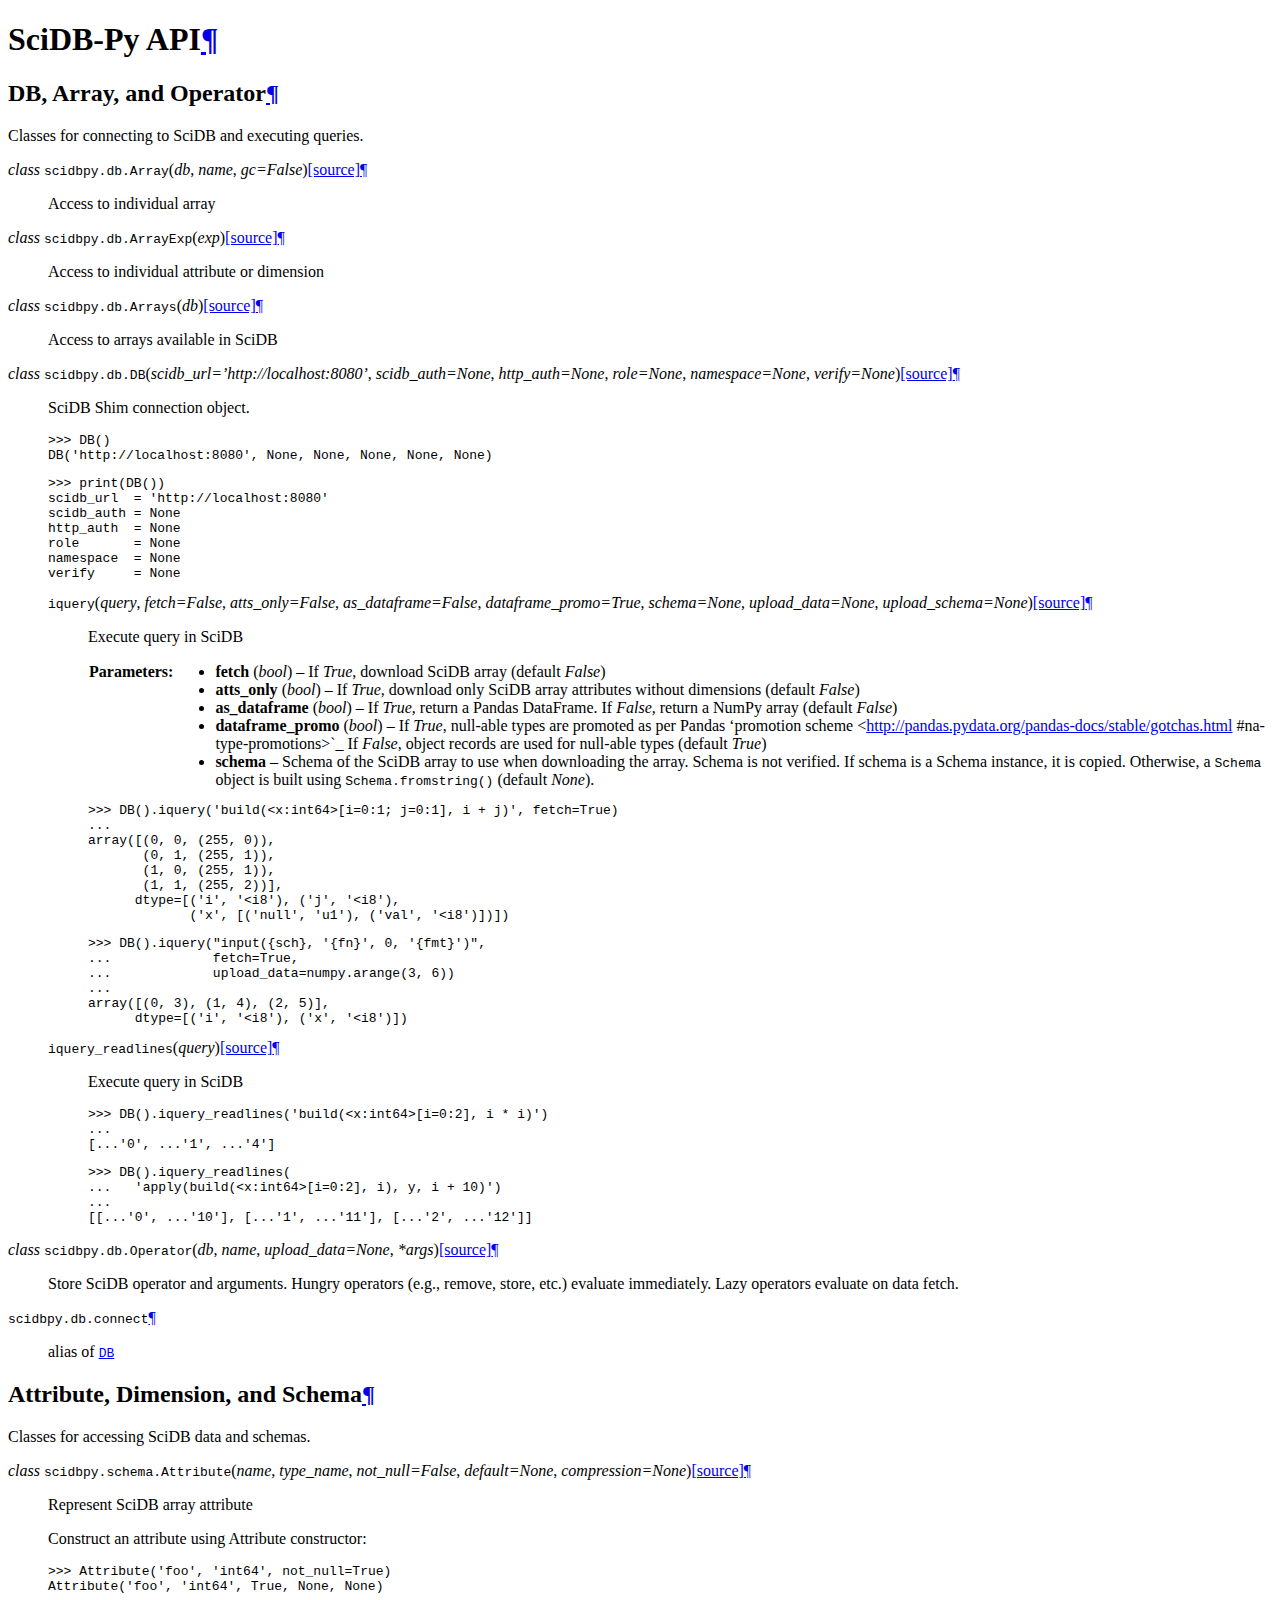
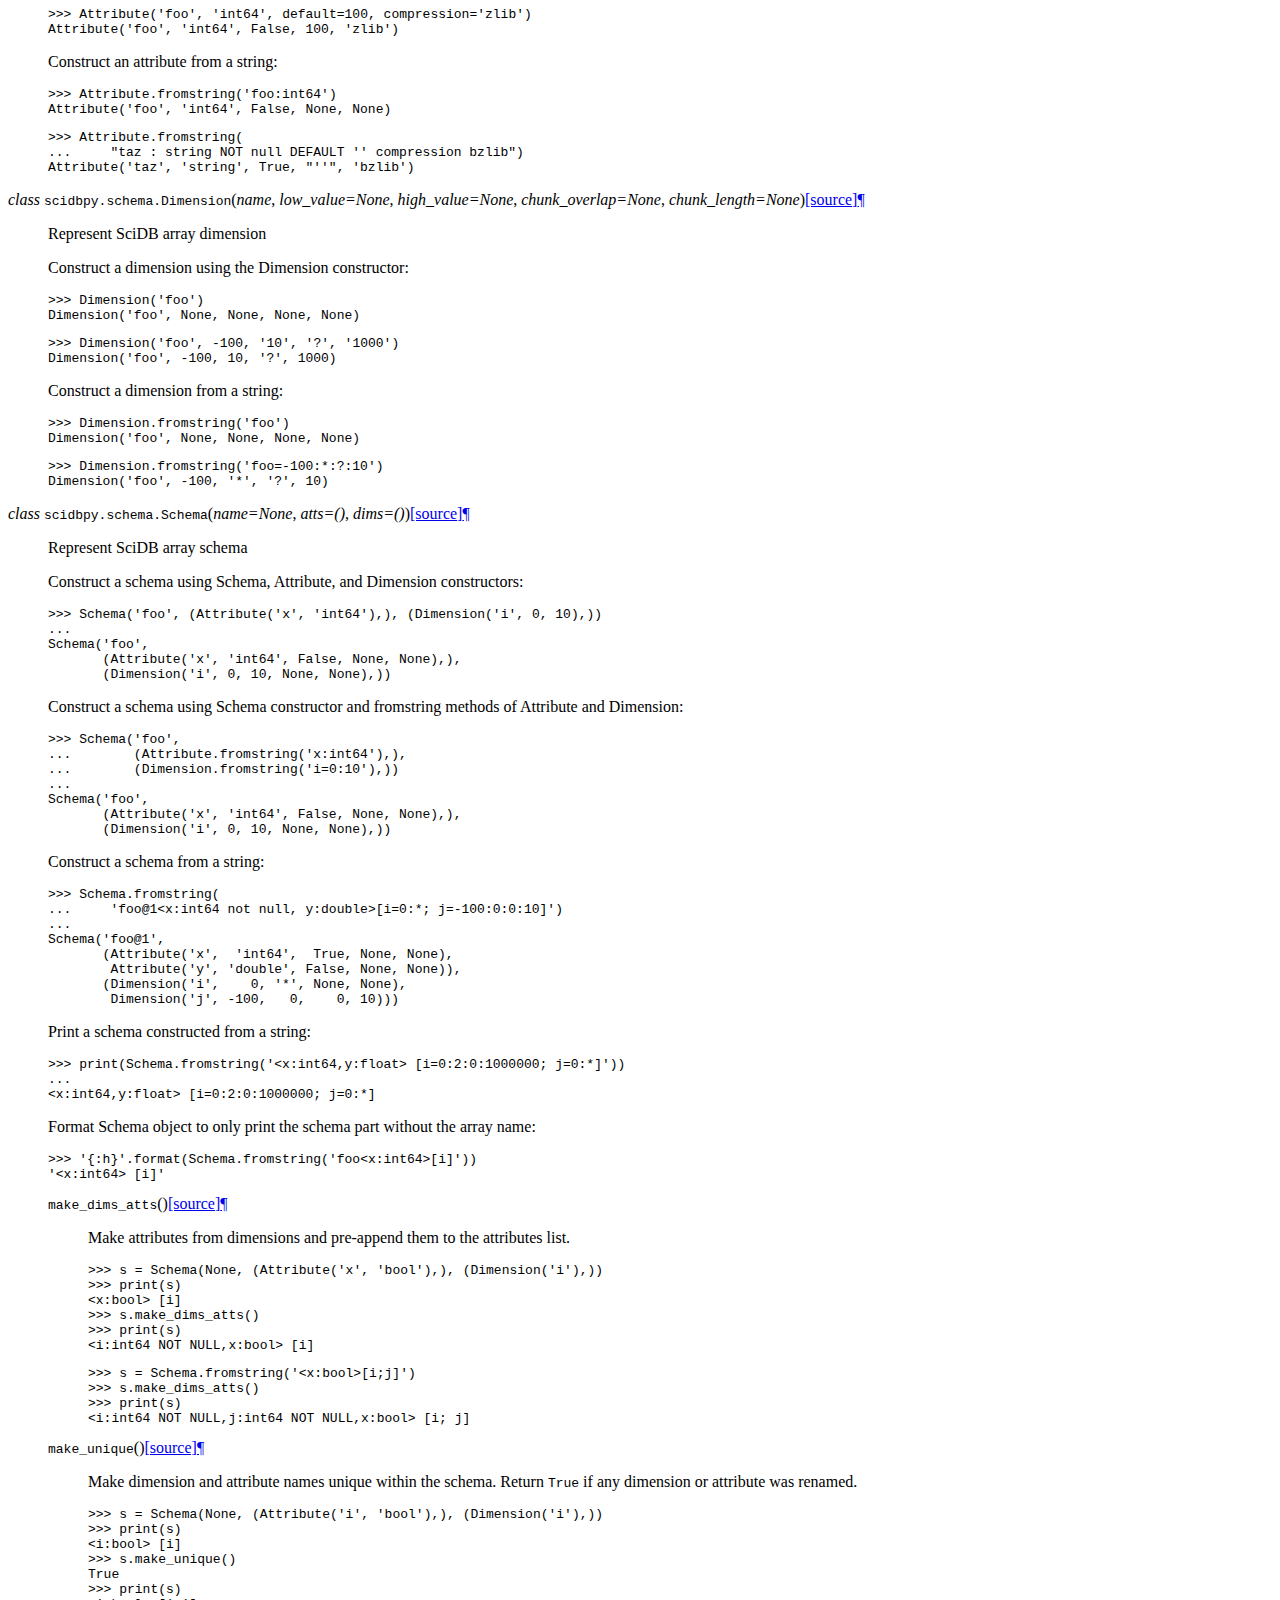
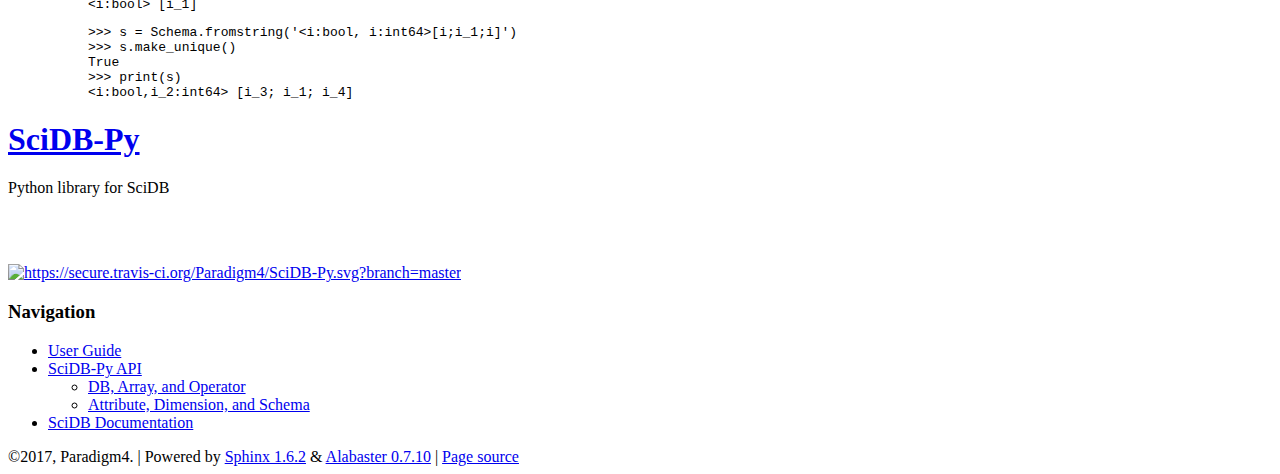
==== api.html @ 5970f33b "Generate docs" ====
<!DOCTYPE html PUBLIC "-//W3C//DTD XHTML 1.0 Transitional//EN"
  "http://www.w3.org/TR/xhtml1/DTD/xhtml1-transitional.dtd">

<html xmlns="http://www.w3.org/1999/xhtml">
  <head>
    <meta http-equiv="Content-Type" content="text/html; charset=utf-8" />
    
    <title>SciDB-Py API &#8212; SciDB-Py 16.9 documentation</title>
    
    <link rel="stylesheet" href="_static/alabaster.css" type="text/css" />
    <link rel="stylesheet" href="_static/pygments.css" type="text/css" />
    
    <script type="text/javascript">
      var DOCUMENTATION_OPTIONS = {
        URL_ROOT:    './',
        VERSION:     '16.9',
        COLLAPSE_INDEX: false,
        FILE_SUFFIX: '.html',
        HAS_SOURCE:  true,
        SOURCELINK_SUFFIX: '.txt'
      };
    </script>
    <script type="text/javascript" src="_static/jquery.js"></script>
    <script type="text/javascript" src="_static/underscore.js"></script>
    <script type="text/javascript" src="_static/doctools.js"></script>
    <link rel="index" title="Index" href="genindex.html" />
    <link rel="search" title="Search" href="search.html" />
    <link rel="prev" title="User Guide" href="guide.html" />
   
  <link rel="stylesheet" href="_static/custom.css" type="text/css" />
  
  
  <meta name="viewport" content="width=device-width, initial-scale=0.9, maximum-scale=0.9" />

  </head>
  <body>
  

    <div class="document">
      <div class="documentwrapper">
        <div class="bodywrapper">
          <div class="body" role="main">
            
  <div class="section" id="module-scidbpy.db">
<span id="scidb-py-api"></span><h1>SciDB-Py API<a class="headerlink" href="#module-scidbpy.db" title="Permalink to this headline">¶</a></h1>
<div class="section" id="db-array-and-operator">
<h2>DB, Array, and Operator<a class="headerlink" href="#db-array-and-operator" title="Permalink to this headline">¶</a></h2>
<p>Classes for connecting to SciDB and executing queries.</p>
<dl class="class">
<dt id="scidbpy.db.Array">
<em class="property">class </em><code class="descclassname">scidbpy.db.</code><code class="descname">Array</code><span class="sig-paren">(</span><em>db</em>, <em>name</em>, <em>gc=False</em><span class="sig-paren">)</span><a class="reference internal" href="_modules/scidbpy/db.html#Array"><span class="viewcode-link">[source]</span></a><a class="headerlink" href="#scidbpy.db.Array" title="Permalink to this definition">¶</a></dt>
<dd><p>Access to individual array</p>
</dd></dl>

<dl class="class">
<dt id="scidbpy.db.ArrayExp">
<em class="property">class </em><code class="descclassname">scidbpy.db.</code><code class="descname">ArrayExp</code><span class="sig-paren">(</span><em>exp</em><span class="sig-paren">)</span><a class="reference internal" href="_modules/scidbpy/db.html#ArrayExp"><span class="viewcode-link">[source]</span></a><a class="headerlink" href="#scidbpy.db.ArrayExp" title="Permalink to this definition">¶</a></dt>
<dd><p>Access to individual attribute or dimension</p>
</dd></dl>

<dl class="class">
<dt id="scidbpy.db.Arrays">
<em class="property">class </em><code class="descclassname">scidbpy.db.</code><code class="descname">Arrays</code><span class="sig-paren">(</span><em>db</em><span class="sig-paren">)</span><a class="reference internal" href="_modules/scidbpy/db.html#Arrays"><span class="viewcode-link">[source]</span></a><a class="headerlink" href="#scidbpy.db.Arrays" title="Permalink to this definition">¶</a></dt>
<dd><p>Access to arrays available in SciDB</p>
</dd></dl>

<dl class="class">
<dt id="scidbpy.db.DB">
<em class="property">class </em><code class="descclassname">scidbpy.db.</code><code class="descname">DB</code><span class="sig-paren">(</span><em>scidb_url=’http://localhost:8080’</em>, <em>scidb_auth=None</em>, <em>http_auth=None</em>, <em>role=None</em>, <em>namespace=None</em>, <em>verify=None</em><span class="sig-paren">)</span><a class="reference internal" href="_modules/scidbpy/db.html#DB"><span class="viewcode-link">[source]</span></a><a class="headerlink" href="#scidbpy.db.DB" title="Permalink to this definition">¶</a></dt>
<dd><p>SciDB Shim connection object.</p>
<div class="highlight-default"><div class="highlight"><pre><span></span><span class="gp">&gt;&gt;&gt; </span><span class="n">DB</span><span class="p">()</span>
<span class="go">DB(&#39;http://localhost:8080&#39;, None, None, None, None, None)</span>
</pre></div>
</div>
<div class="highlight-default"><div class="highlight"><pre><span></span><span class="gp">&gt;&gt;&gt; </span><span class="nb">print</span><span class="p">(</span><span class="n">DB</span><span class="p">())</span>
<span class="go">scidb_url  = &#39;http://localhost:8080&#39;</span>
<span class="go">scidb_auth = None</span>
<span class="go">http_auth  = None</span>
<span class="go">role       = None</span>
<span class="go">namespace  = None</span>
<span class="go">verify     = None</span>
</pre></div>
</div>
<dl class="method">
<dt id="scidbpy.db.DB.iquery">
<code class="descname">iquery</code><span class="sig-paren">(</span><em>query</em>, <em>fetch=False</em>, <em>atts_only=False</em>, <em>as_dataframe=False</em>, <em>dataframe_promo=True</em>, <em>schema=None</em>, <em>upload_data=None</em>, <em>upload_schema=None</em><span class="sig-paren">)</span><a class="reference internal" href="_modules/scidbpy/db.html#DB.iquery"><span class="viewcode-link">[source]</span></a><a class="headerlink" href="#scidbpy.db.DB.iquery" title="Permalink to this definition">¶</a></dt>
<dd><p>Execute query in SciDB</p>
<table class="docutils field-list" frame="void" rules="none">
<col class="field-name" />
<col class="field-body" />
<tbody valign="top">
<tr class="field-odd field"><th class="field-name">Parameters:</th><td class="field-body"><ul class="first last simple">
<li><strong>fetch</strong> (<em>bool</em>) – If <cite>True</cite>, download SciDB array (default
<cite>False</cite>)</li>
<li><strong>atts_only</strong> (<em>bool</em>) – If <cite>True</cite>, download only SciDB array
attributes without dimensions (default <cite>False</cite>)</li>
<li><strong>as_dataframe</strong> (<em>bool</em>) – If <cite>True</cite>, return a Pandas
DataFrame. If <cite>False</cite>, return a NumPy array (default
<cite>False</cite>)</li>
<li><strong>dataframe_promo</strong> (<em>bool</em>) – If <cite>True</cite>, null-able types are
promoted as per Pandas ‘promotion scheme
&lt;<a class="reference external" href="http://pandas.pydata.org/pandas-docs/stable/gotchas.html">http://pandas.pydata.org/pandas-docs/stable/gotchas.html</a>
#na-type-promotions&gt;`_ If <cite>False</cite>, object records are used
for null-able types (default <cite>True</cite>)</li>
<li><strong>schema</strong> – Schema of the SciDB array to use when
downloading the array. Schema is not verified. If schema is
a Schema instance, it is copied. Otherwise, a
<code class="xref py py-class docutils literal"><span class="pre">Schema</span></code> object is built using
<code class="xref py py-func docutils literal"><span class="pre">Schema.fromstring()</span></code> (default <cite>None</cite>).</li>
</ul>
</td>
</tr>
</tbody>
</table>
<div class="highlight-default"><div class="highlight"><pre><span></span><span class="gp">&gt;&gt;&gt; </span><span class="n">DB</span><span class="p">()</span><span class="o">.</span><span class="n">iquery</span><span class="p">(</span><span class="s1">&#39;build(&lt;x:int64&gt;[i=0:1; j=0:1], i + j)&#39;</span><span class="p">,</span> <span class="n">fetch</span><span class="o">=</span><span class="kc">True</span><span class="p">)</span>
<span class="gp">... </span>
<span class="go">array([(0, 0, (255, 0)),</span>
<span class="go">       (0, 1, (255, 1)),</span>
<span class="go">       (1, 0, (255, 1)),</span>
<span class="go">       (1, 1, (255, 2))],</span>
<span class="go">      dtype=[(&#39;i&#39;, &#39;&lt;i8&#39;), (&#39;j&#39;, &#39;&lt;i8&#39;),</span>
<span class="go">             (&#39;x&#39;, [(&#39;null&#39;, &#39;u1&#39;), (&#39;val&#39;, &#39;&lt;i8&#39;)])])</span>
</pre></div>
</div>
<div class="highlight-default"><div class="highlight"><pre><span></span><span class="gp">&gt;&gt;&gt; </span><span class="n">DB</span><span class="p">()</span><span class="o">.</span><span class="n">iquery</span><span class="p">(</span><span class="s2">&quot;input(</span><span class="si">{sch}</span><span class="s2">, &#39;</span><span class="si">{fn}</span><span class="s2">&#39;, 0, &#39;</span><span class="si">{fmt}</span><span class="s2">&#39;)&quot;</span><span class="p">,</span>
<span class="gp">... </span>            <span class="n">fetch</span><span class="o">=</span><span class="kc">True</span><span class="p">,</span>
<span class="gp">... </span>            <span class="n">upload_data</span><span class="o">=</span><span class="n">numpy</span><span class="o">.</span><span class="n">arange</span><span class="p">(</span><span class="mi">3</span><span class="p">,</span> <span class="mi">6</span><span class="p">))</span>
<span class="gp">... </span>
<span class="go">array([(0, 3), (1, 4), (2, 5)],</span>
<span class="go">      dtype=[(&#39;i&#39;, &#39;&lt;i8&#39;), (&#39;x&#39;, &#39;&lt;i8&#39;)])</span>
</pre></div>
</div>
</dd></dl>

<dl class="method">
<dt id="scidbpy.db.DB.iquery_readlines">
<code class="descname">iquery_readlines</code><span class="sig-paren">(</span><em>query</em><span class="sig-paren">)</span><a class="reference internal" href="_modules/scidbpy/db.html#DB.iquery_readlines"><span class="viewcode-link">[source]</span></a><a class="headerlink" href="#scidbpy.db.DB.iquery_readlines" title="Permalink to this definition">¶</a></dt>
<dd><p>Execute query in SciDB</p>
<div class="highlight-default"><div class="highlight"><pre><span></span><span class="gp">&gt;&gt;&gt; </span><span class="n">DB</span><span class="p">()</span><span class="o">.</span><span class="n">iquery_readlines</span><span class="p">(</span><span class="s1">&#39;build(&lt;x:int64&gt;[i=0:2], i * i)&#39;</span><span class="p">)</span>
<span class="gp">... </span>
<span class="go">[...&#39;0&#39;, ...&#39;1&#39;, ...&#39;4&#39;]</span>
</pre></div>
</div>
<div class="highlight-default"><div class="highlight"><pre><span></span><span class="gp">&gt;&gt;&gt; </span><span class="n">DB</span><span class="p">()</span><span class="o">.</span><span class="n">iquery_readlines</span><span class="p">(</span>
<span class="gp">... </span>  <span class="s1">&#39;apply(build(&lt;x:int64&gt;[i=0:2], i), y, i + 10)&#39;</span><span class="p">)</span>
<span class="gp">... </span>
<span class="go">[[...&#39;0&#39;, ...&#39;10&#39;], [...&#39;1&#39;, ...&#39;11&#39;], [...&#39;2&#39;, ...&#39;12&#39;]]</span>
</pre></div>
</div>
</dd></dl>

</dd></dl>

<dl class="class">
<dt id="scidbpy.db.Operator">
<em class="property">class </em><code class="descclassname">scidbpy.db.</code><code class="descname">Operator</code><span class="sig-paren">(</span><em>db</em>, <em>name</em>, <em>upload_data=None</em>, <em>*args</em><span class="sig-paren">)</span><a class="reference internal" href="_modules/scidbpy/db.html#Operator"><span class="viewcode-link">[source]</span></a><a class="headerlink" href="#scidbpy.db.Operator" title="Permalink to this definition">¶</a></dt>
<dd><p>Store SciDB operator and arguments. Hungry operators (e.g., remove,
store, etc.) evaluate immediately. Lazy operators evaluate on data
fetch.</p>
</dd></dl>

<dl class="attribute">
<dt id="scidbpy.db.connect">
<code class="descclassname">scidbpy.db.</code><code class="descname">connect</code><a class="headerlink" href="#scidbpy.db.connect" title="Permalink to this definition">¶</a></dt>
<dd><p>alias of <a class="reference internal" href="#scidbpy.db.DB" title="scidbpy.db.DB"><code class="xref py py-class docutils literal"><span class="pre">DB</span></code></a></p>
</dd></dl>

</div>
<span class="target" id="module-scidbpy.schema"></span><div class="section" id="attribute-dimension-and-schema">
<h2>Attribute, Dimension, and Schema<a class="headerlink" href="#attribute-dimension-and-schema" title="Permalink to this headline">¶</a></h2>
<p>Classes for accessing SciDB data and schemas.</p>
<dl class="class">
<dt id="scidbpy.schema.Attribute">
<em class="property">class </em><code class="descclassname">scidbpy.schema.</code><code class="descname">Attribute</code><span class="sig-paren">(</span><em>name</em>, <em>type_name</em>, <em>not_null=False</em>, <em>default=None</em>, <em>compression=None</em><span class="sig-paren">)</span><a class="reference internal" href="_modules/scidbpy/schema.html#Attribute"><span class="viewcode-link">[source]</span></a><a class="headerlink" href="#scidbpy.schema.Attribute" title="Permalink to this definition">¶</a></dt>
<dd><p>Represent SciDB array attribute</p>
<p>Construct an attribute using Attribute constructor:</p>
<div class="highlight-default"><div class="highlight"><pre><span></span><span class="gp">&gt;&gt;&gt; </span><span class="n">Attribute</span><span class="p">(</span><span class="s1">&#39;foo&#39;</span><span class="p">,</span> <span class="s1">&#39;int64&#39;</span><span class="p">,</span> <span class="n">not_null</span><span class="o">=</span><span class="kc">True</span><span class="p">)</span>
<span class="go">Attribute(&#39;foo&#39;, &#39;int64&#39;, True, None, None)</span>
</pre></div>
</div>
<div class="highlight-default"><div class="highlight"><pre><span></span><span class="gp">&gt;&gt;&gt; </span><span class="n">Attribute</span><span class="p">(</span><span class="s1">&#39;foo&#39;</span><span class="p">,</span> <span class="s1">&#39;int64&#39;</span><span class="p">,</span> <span class="n">default</span><span class="o">=</span><span class="mi">100</span><span class="p">,</span> <span class="n">compression</span><span class="o">=</span><span class="s1">&#39;zlib&#39;</span><span class="p">)</span>
<span class="go">Attribute(&#39;foo&#39;, &#39;int64&#39;, False, 100, &#39;zlib&#39;)</span>
</pre></div>
</div>
<p>Construct an attribute from a string:</p>
<div class="highlight-default"><div class="highlight"><pre><span></span><span class="gp">&gt;&gt;&gt; </span><span class="n">Attribute</span><span class="o">.</span><span class="n">fromstring</span><span class="p">(</span><span class="s1">&#39;foo:int64&#39;</span><span class="p">)</span>
<span class="go">Attribute(&#39;foo&#39;, &#39;int64&#39;, False, None, None)</span>
</pre></div>
</div>
<div class="highlight-default"><div class="highlight"><pre><span></span><span class="gp">&gt;&gt;&gt; </span><span class="n">Attribute</span><span class="o">.</span><span class="n">fromstring</span><span class="p">(</span>
<span class="gp">... </span>    <span class="s2">&quot;taz : string NOT null DEFAULT &#39;&#39; compression bzlib&quot;</span><span class="p">)</span>
<span class="go">Attribute(&#39;taz&#39;, &#39;string&#39;, True, &quot;&#39;&#39;&quot;, &#39;bzlib&#39;)</span>
</pre></div>
</div>
</dd></dl>

<dl class="class">
<dt id="scidbpy.schema.Dimension">
<em class="property">class </em><code class="descclassname">scidbpy.schema.</code><code class="descname">Dimension</code><span class="sig-paren">(</span><em>name</em>, <em>low_value=None</em>, <em>high_value=None</em>, <em>chunk_overlap=None</em>, <em>chunk_length=None</em><span class="sig-paren">)</span><a class="reference internal" href="_modules/scidbpy/schema.html#Dimension"><span class="viewcode-link">[source]</span></a><a class="headerlink" href="#scidbpy.schema.Dimension" title="Permalink to this definition">¶</a></dt>
<dd><p>Represent SciDB array dimension</p>
<p>Construct a dimension using the Dimension constructor:</p>
<div class="highlight-default"><div class="highlight"><pre><span></span><span class="gp">&gt;&gt;&gt; </span><span class="n">Dimension</span><span class="p">(</span><span class="s1">&#39;foo&#39;</span><span class="p">)</span>
<span class="go">Dimension(&#39;foo&#39;, None, None, None, None)</span>
</pre></div>
</div>
<div class="highlight-default"><div class="highlight"><pre><span></span><span class="gp">&gt;&gt;&gt; </span><span class="n">Dimension</span><span class="p">(</span><span class="s1">&#39;foo&#39;</span><span class="p">,</span> <span class="o">-</span><span class="mi">100</span><span class="p">,</span> <span class="s1">&#39;10&#39;</span><span class="p">,</span> <span class="s1">&#39;?&#39;</span><span class="p">,</span> <span class="s1">&#39;1000&#39;</span><span class="p">)</span>
<span class="go">Dimension(&#39;foo&#39;, -100, 10, &#39;?&#39;, 1000)</span>
</pre></div>
</div>
<p>Construct a dimension from a string:</p>
<div class="highlight-default"><div class="highlight"><pre><span></span><span class="gp">&gt;&gt;&gt; </span><span class="n">Dimension</span><span class="o">.</span><span class="n">fromstring</span><span class="p">(</span><span class="s1">&#39;foo&#39;</span><span class="p">)</span>
<span class="go">Dimension(&#39;foo&#39;, None, None, None, None)</span>
</pre></div>
</div>
<div class="highlight-default"><div class="highlight"><pre><span></span><span class="gp">&gt;&gt;&gt; </span><span class="n">Dimension</span><span class="o">.</span><span class="n">fromstring</span><span class="p">(</span><span class="s1">&#39;foo=-100:*:?:10&#39;</span><span class="p">)</span>
<span class="go">Dimension(&#39;foo&#39;, -100, &#39;*&#39;, &#39;?&#39;, 10)</span>
</pre></div>
</div>
</dd></dl>

<dl class="class">
<dt id="scidbpy.schema.Schema">
<em class="property">class </em><code class="descclassname">scidbpy.schema.</code><code class="descname">Schema</code><span class="sig-paren">(</span><em>name=None</em>, <em>atts=()</em>, <em>dims=()</em><span class="sig-paren">)</span><a class="reference internal" href="_modules/scidbpy/schema.html#Schema"><span class="viewcode-link">[source]</span></a><a class="headerlink" href="#scidbpy.schema.Schema" title="Permalink to this definition">¶</a></dt>
<dd><p>Represent SciDB array schema</p>
<p>Construct a schema using Schema, Attribute, and Dimension
constructors:</p>
<div class="highlight-default"><div class="highlight"><pre><span></span><span class="gp">&gt;&gt;&gt; </span><span class="n">Schema</span><span class="p">(</span><span class="s1">&#39;foo&#39;</span><span class="p">,</span> <span class="p">(</span><span class="n">Attribute</span><span class="p">(</span><span class="s1">&#39;x&#39;</span><span class="p">,</span> <span class="s1">&#39;int64&#39;</span><span class="p">),),</span> <span class="p">(</span><span class="n">Dimension</span><span class="p">(</span><span class="s1">&#39;i&#39;</span><span class="p">,</span> <span class="mi">0</span><span class="p">,</span> <span class="mi">10</span><span class="p">),))</span>
<span class="gp">... </span>
<span class="go">Schema(&#39;foo&#39;,</span>
<span class="go">       (Attribute(&#39;x&#39;, &#39;int64&#39;, False, None, None),),</span>
<span class="go">       (Dimension(&#39;i&#39;, 0, 10, None, None),))</span>
</pre></div>
</div>
<p>Construct a schema using Schema constructor and fromstring methods
of Attribute and Dimension:</p>
<div class="highlight-default"><div class="highlight"><pre><span></span><span class="gp">&gt;&gt;&gt; </span><span class="n">Schema</span><span class="p">(</span><span class="s1">&#39;foo&#39;</span><span class="p">,</span>
<span class="gp">... </span>       <span class="p">(</span><span class="n">Attribute</span><span class="o">.</span><span class="n">fromstring</span><span class="p">(</span><span class="s1">&#39;x:int64&#39;</span><span class="p">),),</span>
<span class="gp">... </span>       <span class="p">(</span><span class="n">Dimension</span><span class="o">.</span><span class="n">fromstring</span><span class="p">(</span><span class="s1">&#39;i=0:10&#39;</span><span class="p">),))</span>
<span class="gp">... </span>
<span class="go">Schema(&#39;foo&#39;,</span>
<span class="go">       (Attribute(&#39;x&#39;, &#39;int64&#39;, False, None, None),),</span>
<span class="go">       (Dimension(&#39;i&#39;, 0, 10, None, None),))</span>
</pre></div>
</div>
<p>Construct a schema from a string:</p>
<div class="highlight-default"><div class="highlight"><pre><span></span><span class="gp">&gt;&gt;&gt; </span><span class="n">Schema</span><span class="o">.</span><span class="n">fromstring</span><span class="p">(</span>
<span class="gp">... </span>    <span class="s1">&#39;foo@1&lt;x:int64 not null, y:double&gt;[i=0:*; j=-100:0:0:10]&#39;</span><span class="p">)</span>
<span class="gp">... </span>
<span class="go">Schema(&#39;foo@1&#39;,</span>
<span class="go">       (Attribute(&#39;x&#39;,  &#39;int64&#39;,  True, None, None),</span>
<span class="go">        Attribute(&#39;y&#39;, &#39;double&#39;, False, None, None)),</span>
<span class="go">       (Dimension(&#39;i&#39;,    0, &#39;*&#39;, None, None),</span>
<span class="go">        Dimension(&#39;j&#39;, -100,   0,    0, 10)))</span>
</pre></div>
</div>
<p>Print a schema constructed from a string:</p>
<div class="highlight-default"><div class="highlight"><pre><span></span><span class="gp">&gt;&gt;&gt; </span><span class="nb">print</span><span class="p">(</span><span class="n">Schema</span><span class="o">.</span><span class="n">fromstring</span><span class="p">(</span><span class="s1">&#39;&lt;x:int64,y:float&gt; [i=0:2:0:1000000; j=0:*]&#39;</span><span class="p">))</span>
<span class="gp">... </span>
<span class="go">&lt;x:int64,y:float&gt; [i=0:2:0:1000000; j=0:*]</span>
</pre></div>
</div>
<p>Format Schema object to only print the schema part without the
array name:</p>
<div class="highlight-default"><div class="highlight"><pre><span></span><span class="gp">&gt;&gt;&gt; </span><span class="s1">&#39;{:h}&#39;</span><span class="o">.</span><span class="n">format</span><span class="p">(</span><span class="n">Schema</span><span class="o">.</span><span class="n">fromstring</span><span class="p">(</span><span class="s1">&#39;foo&lt;x:int64&gt;[i]&#39;</span><span class="p">))</span>
<span class="go">&#39;&lt;x:int64&gt; [i]&#39;</span>
</pre></div>
</div>
<dl class="method">
<dt id="scidbpy.schema.Schema.make_dims_atts">
<code class="descname">make_dims_atts</code><span class="sig-paren">(</span><span class="sig-paren">)</span><a class="reference internal" href="_modules/scidbpy/schema.html#Schema.make_dims_atts"><span class="viewcode-link">[source]</span></a><a class="headerlink" href="#scidbpy.schema.Schema.make_dims_atts" title="Permalink to this definition">¶</a></dt>
<dd><p>Make attributes from dimensions and pre-append them to the
attributes list.</p>
<div class="highlight-default"><div class="highlight"><pre><span></span><span class="gp">&gt;&gt;&gt; </span><span class="n">s</span> <span class="o">=</span> <span class="n">Schema</span><span class="p">(</span><span class="kc">None</span><span class="p">,</span> <span class="p">(</span><span class="n">Attribute</span><span class="p">(</span><span class="s1">&#39;x&#39;</span><span class="p">,</span> <span class="s1">&#39;bool&#39;</span><span class="p">),),</span> <span class="p">(</span><span class="n">Dimension</span><span class="p">(</span><span class="s1">&#39;i&#39;</span><span class="p">),))</span>
<span class="gp">&gt;&gt;&gt; </span><span class="nb">print</span><span class="p">(</span><span class="n">s</span><span class="p">)</span>
<span class="go">&lt;x:bool&gt; [i]</span>
<span class="gp">&gt;&gt;&gt; </span><span class="n">s</span><span class="o">.</span><span class="n">make_dims_atts</span><span class="p">()</span>
<span class="gp">&gt;&gt;&gt; </span><span class="nb">print</span><span class="p">(</span><span class="n">s</span><span class="p">)</span>
<span class="go">&lt;i:int64 NOT NULL,x:bool&gt; [i]</span>
</pre></div>
</div>
<div class="highlight-default"><div class="highlight"><pre><span></span><span class="gp">&gt;&gt;&gt; </span><span class="n">s</span> <span class="o">=</span> <span class="n">Schema</span><span class="o">.</span><span class="n">fromstring</span><span class="p">(</span><span class="s1">&#39;&lt;x:bool&gt;[i;j]&#39;</span><span class="p">)</span>
<span class="gp">&gt;&gt;&gt; </span><span class="n">s</span><span class="o">.</span><span class="n">make_dims_atts</span><span class="p">()</span>
<span class="gp">&gt;&gt;&gt; </span><span class="nb">print</span><span class="p">(</span><span class="n">s</span><span class="p">)</span>
<span class="go">&lt;i:int64 NOT NULL,j:int64 NOT NULL,x:bool&gt; [i; j]</span>
</pre></div>
</div>
</dd></dl>

<dl class="method">
<dt id="scidbpy.schema.Schema.make_unique">
<code class="descname">make_unique</code><span class="sig-paren">(</span><span class="sig-paren">)</span><a class="reference internal" href="_modules/scidbpy/schema.html#Schema.make_unique"><span class="viewcode-link">[source]</span></a><a class="headerlink" href="#scidbpy.schema.Schema.make_unique" title="Permalink to this definition">¶</a></dt>
<dd><p>Make dimension and attribute names unique within the schema. Return
<code class="docutils literal"><span class="pre">True</span></code> if any dimension or attribute was renamed.</p>
<div class="highlight-default"><div class="highlight"><pre><span></span><span class="gp">&gt;&gt;&gt; </span><span class="n">s</span> <span class="o">=</span> <span class="n">Schema</span><span class="p">(</span><span class="kc">None</span><span class="p">,</span> <span class="p">(</span><span class="n">Attribute</span><span class="p">(</span><span class="s1">&#39;i&#39;</span><span class="p">,</span> <span class="s1">&#39;bool&#39;</span><span class="p">),),</span> <span class="p">(</span><span class="n">Dimension</span><span class="p">(</span><span class="s1">&#39;i&#39;</span><span class="p">),))</span>
<span class="gp">&gt;&gt;&gt; </span><span class="nb">print</span><span class="p">(</span><span class="n">s</span><span class="p">)</span>
<span class="go">&lt;i:bool&gt; [i]</span>
<span class="gp">&gt;&gt;&gt; </span><span class="n">s</span><span class="o">.</span><span class="n">make_unique</span><span class="p">()</span>
<span class="go">True</span>
<span class="gp">&gt;&gt;&gt; </span><span class="nb">print</span><span class="p">(</span><span class="n">s</span><span class="p">)</span>
<span class="go">&lt;i:bool&gt; [i_1]</span>
</pre></div>
</div>
<div class="highlight-default"><div class="highlight"><pre><span></span><span class="gp">&gt;&gt;&gt; </span><span class="n">s</span> <span class="o">=</span> <span class="n">Schema</span><span class="o">.</span><span class="n">fromstring</span><span class="p">(</span><span class="s1">&#39;&lt;i:bool, i:int64&gt;[i;i_1;i]&#39;</span><span class="p">)</span>
<span class="gp">&gt;&gt;&gt; </span><span class="n">s</span><span class="o">.</span><span class="n">make_unique</span><span class="p">()</span>
<span class="go">True</span>
<span class="gp">&gt;&gt;&gt; </span><span class="nb">print</span><span class="p">(</span><span class="n">s</span><span class="p">)</span>
<span class="go">&lt;i:bool,i_2:int64&gt; [i_3; i_1; i_4]</span>
</pre></div>
</div>
</dd></dl>

</dd></dl>

</div>
</div>


          </div>
        </div>
      </div>
      <div class="sphinxsidebar" role="navigation" aria-label="main navigation">
        <div class="sphinxsidebarwrapper">
<h1 class="logo"><a href="index.html">SciDB-Py</a></h1>



<p class="blurb">Python library for SciDB</p>




<p>
<iframe src="https://ghbtns.com/github-btn.html?user=Paradigm4&repo=SciDB-Py&type=watch&count=true&size=large&v=2"
  allowtransparency="true" frameborder="0" scrolling="0" width="200px" height="35px"></iframe>
</p>





    

<p>
<a href="https://travis-ci.org/Paradigm4/SciDB-Py">
    <img
        alt="https://secure.travis-ci.org/Paradigm4/SciDB-Py.svg?branch=master"
        src="https://secure.travis-ci.org/Paradigm4/SciDB-Py.svg?branch=master"
    />
</a>
</p>


<h3>Navigation</h3>
<ul class="current">
<li class="toctree-l1"><a class="reference internal" href="guide.html">User Guide</a></li>
<li class="toctree-l1 current"><a class="current reference internal" href="#">SciDB-Py API</a><ul>
<li class="toctree-l2"><a class="reference internal" href="#db-array-and-operator">DB, Array, and Operator</a></li>
<li class="toctree-l2"><a class="reference internal" href="#attribute-dimension-and-schema">Attribute, Dimension, and Schema</a></li>
</ul>
</li>
<li class="toctree-l1"><a class="reference external" href="https://paradigm4.atlassian.net/wiki/display/ESD169">SciDB Documentation</a></li>
</ul>


<div id="searchbox" style="display: none" role="search">
  <h3>Quick search</h3>
    <form class="search" action="search.html" method="get">
      <div><input type="text" name="q" /></div>
      <div><input type="submit" value="Go" /></div>
      <input type="hidden" name="check_keywords" value="yes" />
      <input type="hidden" name="area" value="default" />
    </form>
</div>
<script type="text/javascript">$('#searchbox').show(0);</script>
        </div>
      </div>
      <div class="clearer"></div>
    </div>
    <div class="footer">
      &copy;2017, Paradigm4.
      
      |
      Powered by <a href="http://sphinx-doc.org/">Sphinx 1.6.2</a>
      &amp; <a href="https://github.com/bitprophet/alabaster">Alabaster 0.7.10</a>
      
      |
      <a href="_sources/api.rst.txt"
          rel="nofollow">Page source</a>
    </div>

    

    
  </body>
</html>
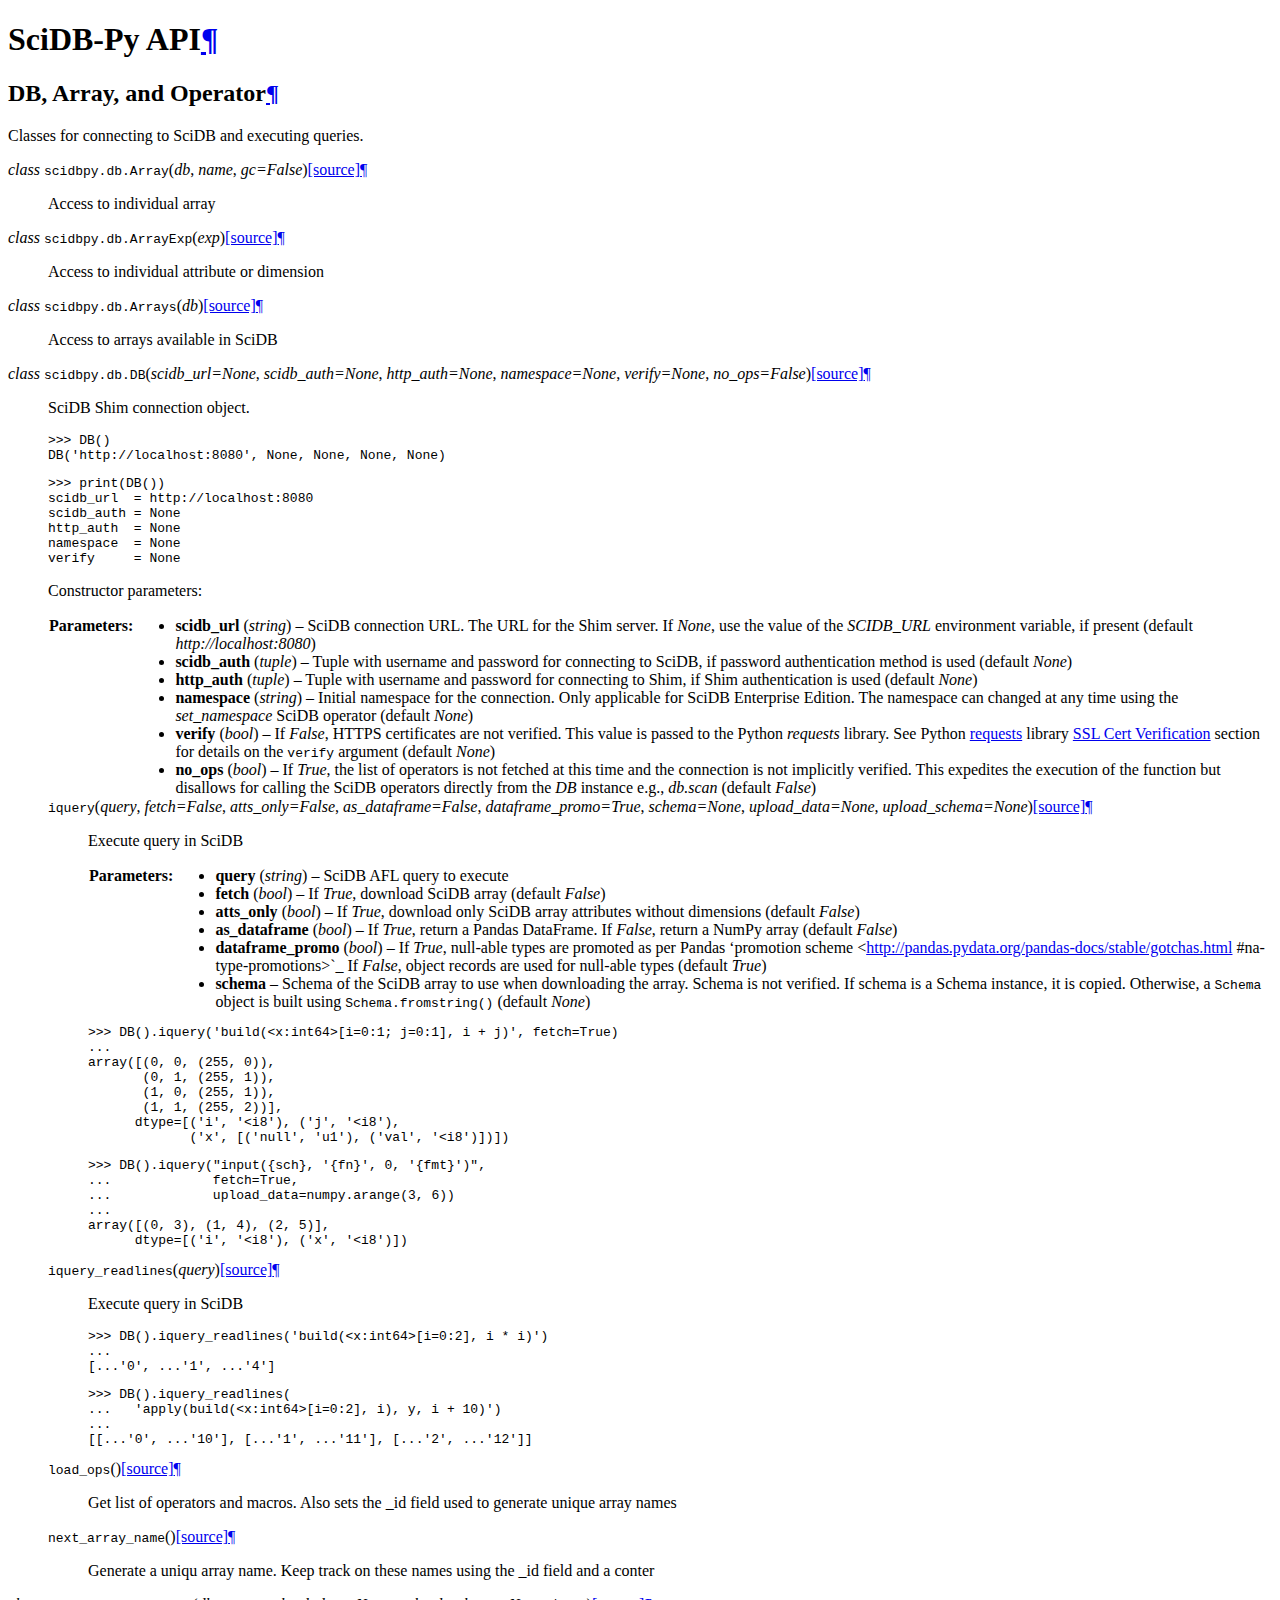
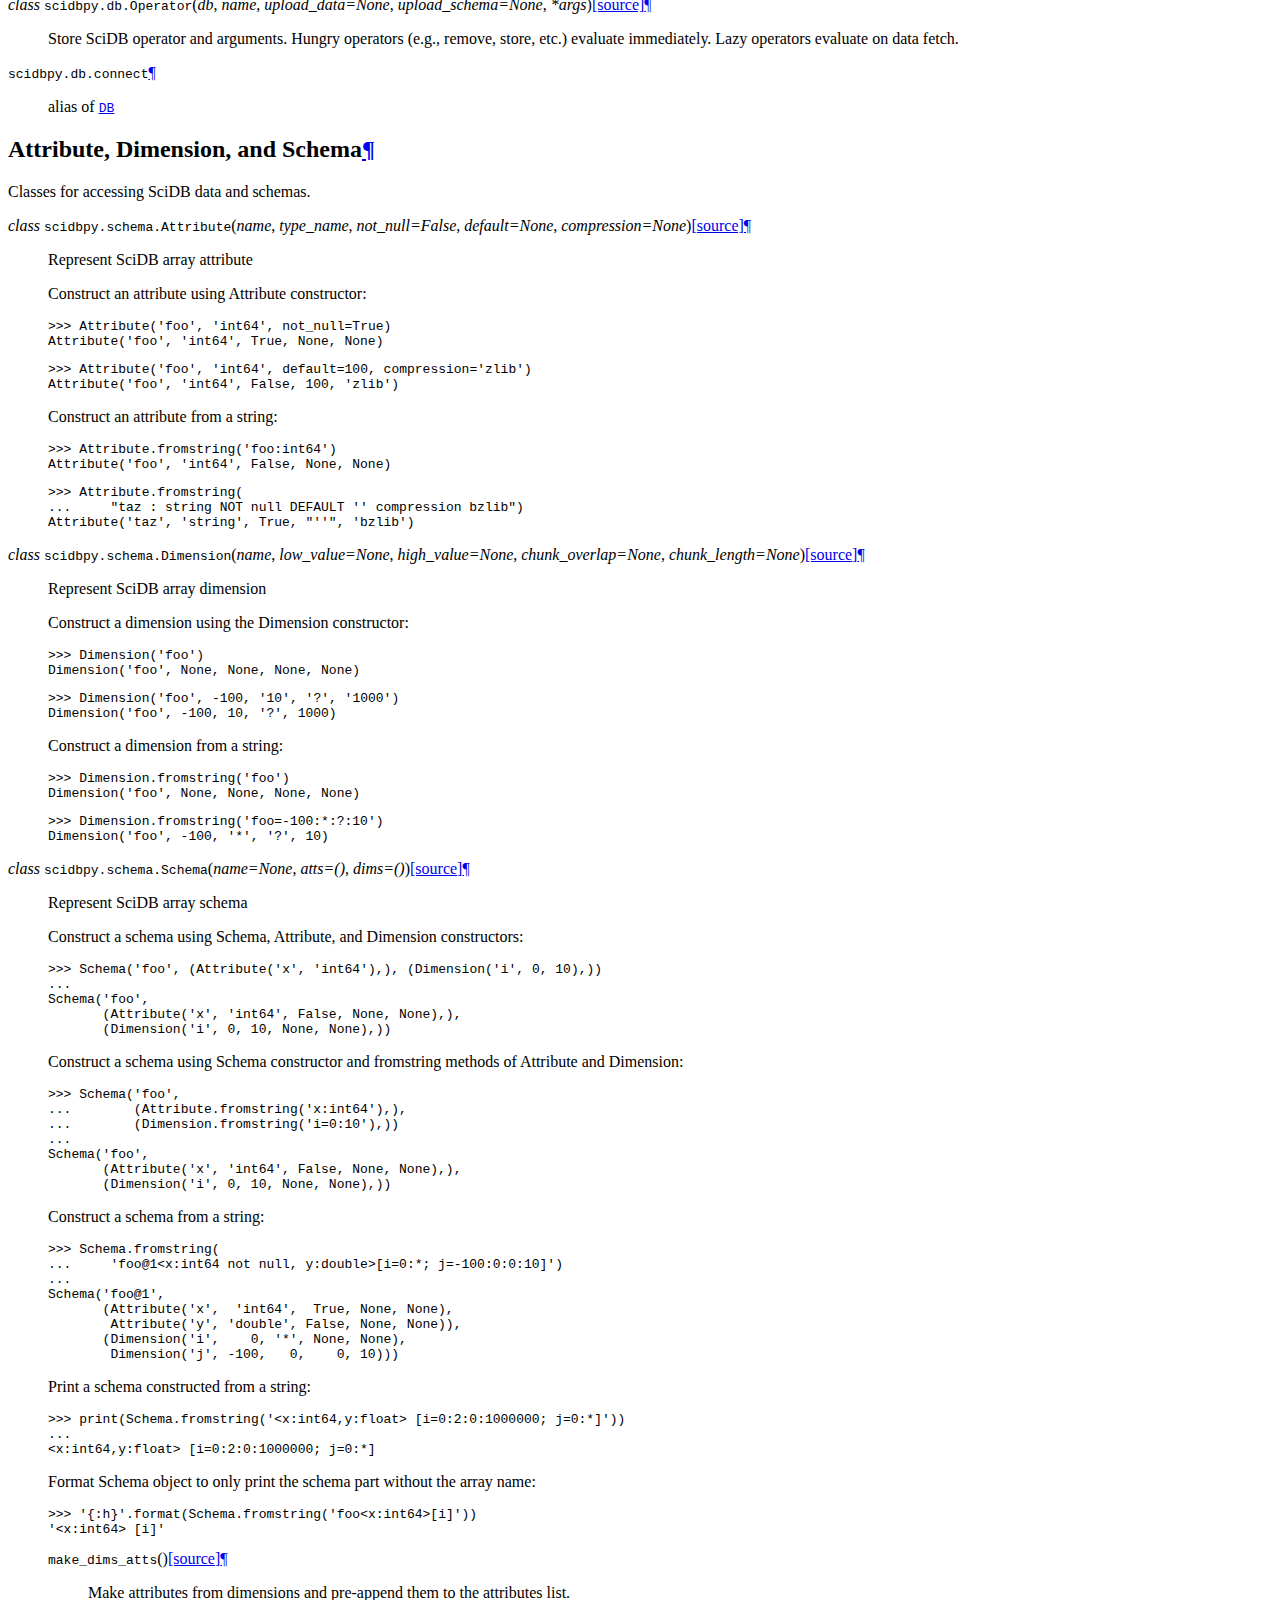
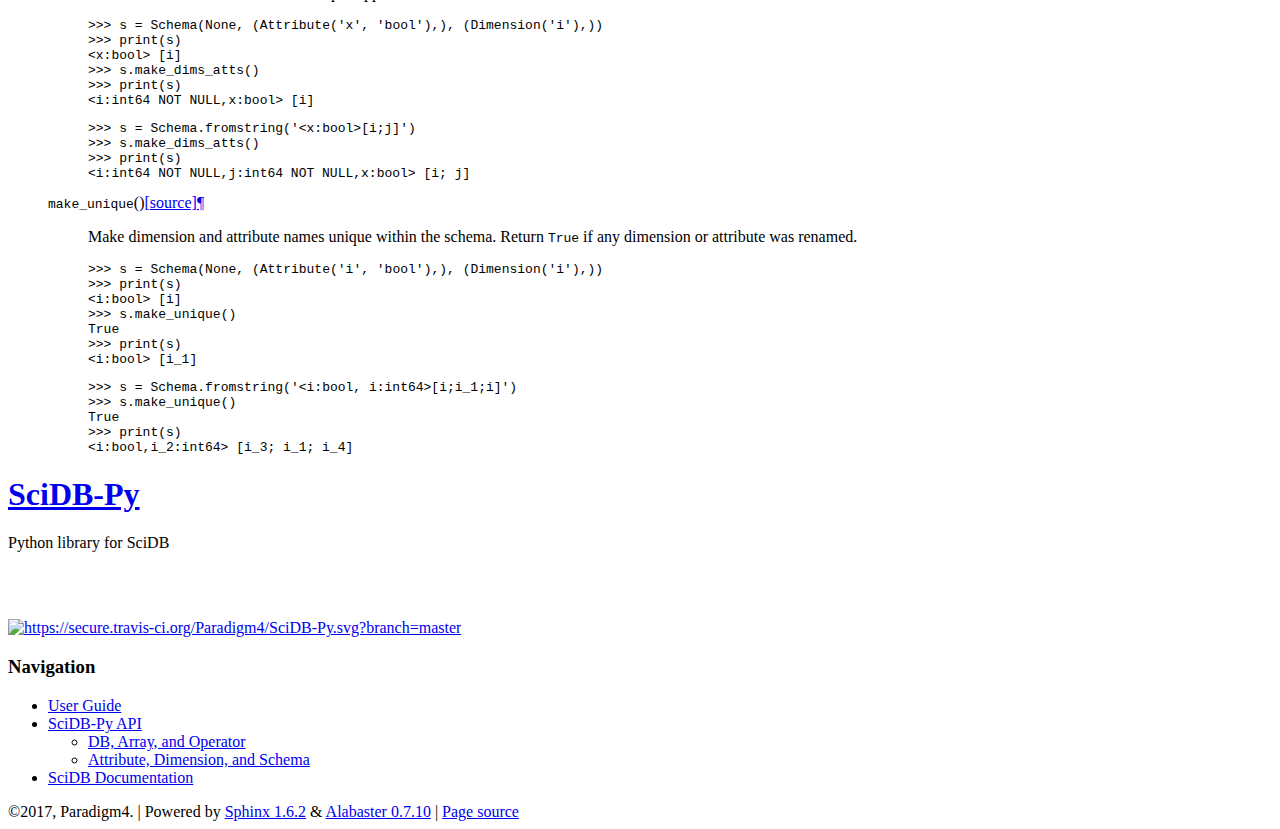
==== commit 0205a5a7: "Re-generate docs" ====
--- a/api.html
+++ b/api.html
@@ -67,21 +67,55 @@
 
 <dl class="class">
 <dt id="scidbpy.db.DB">
-<em class="property">class </em><code class="descclassname">scidbpy.db.</code><code class="descname">DB</code><span class="sig-paren">(</span><em>scidb_url=’http://localhost:8080’</em>, <em>scidb_auth=None</em>, <em>http_auth=None</em>, <em>role=None</em>, <em>namespace=None</em>, <em>verify=None</em><span class="sig-paren">)</span><a class="reference internal" href="_modules/scidbpy/db.html#DB"><span class="viewcode-link">[source]</span></a><a class="headerlink" href="#scidbpy.db.DB" title="Permalink to this definition">¶</a></dt>
+<em class="property">class </em><code class="descclassname">scidbpy.db.</code><code class="descname">DB</code><span class="sig-paren">(</span><em>scidb_url=None</em>, <em>scidb_auth=None</em>, <em>http_auth=None</em>, <em>namespace=None</em>, <em>verify=None</em>, <em>no_ops=False</em><span class="sig-paren">)</span><a class="reference internal" href="_modules/scidbpy/db.html#DB"><span class="viewcode-link">[source]</span></a><a class="headerlink" href="#scidbpy.db.DB" title="Permalink to this definition">¶</a></dt>
 <dd><p>SciDB Shim connection object.</p>
 <div class="highlight-default"><div class="highlight"><pre><span></span><span class="gp">&gt;&gt;&gt; </span><span class="n">DB</span><span class="p">()</span>
-<span class="go">DB(&#39;http://localhost:8080&#39;, None, None, None, None, None)</span>
+<span class="go">DB(&#39;http://localhost:8080&#39;, None, None, None, None)</span>
 </pre></div>
 </div>
 <div class="highlight-default"><div class="highlight"><pre><span></span><span class="gp">&gt;&gt;&gt; </span><span class="nb">print</span><span class="p">(</span><span class="n">DB</span><span class="p">())</span>
-<span class="go">scidb_url  = &#39;http://localhost:8080&#39;</span>
+<span class="go">scidb_url  = http://localhost:8080</span>
 <span class="go">scidb_auth = None</span>
 <span class="go">http_auth  = None</span>
-<span class="go">role       = None</span>
 <span class="go">namespace  = None</span>
 <span class="go">verify     = None</span>
 </pre></div>
 </div>
+<p>Constructor parameters:</p>
+<table class="docutils field-list" frame="void" rules="none">
+<col class="field-name" />
+<col class="field-body" />
+<tbody valign="top">
+<tr class="field-odd field"><th class="field-name">Parameters:</th><td class="field-body"><ul class="first last simple">
+<li><strong>scidb_url</strong> (<em>string</em>) – SciDB connection URL. The URL for the
+Shim server. If <cite>None</cite>, use the value of the <cite>SCIDB_URL</cite>
+environment variable, if present (default
+<cite>http://localhost:8080</cite>)</li>
+<li><strong>scidb_auth</strong> (<em>tuple</em>) – Tuple with username and password for
+connecting to SciDB, if password authentication method is used
+(default <cite>None</cite>)</li>
+<li><strong>http_auth</strong> (<em>tuple</em>) – Tuple with username and password for
+connecting to Shim, if Shim authentication is used (default
+<cite>None</cite>)</li>
+<li><strong>namespace</strong> (<em>string</em>) – Initial namespace for the
+connection. Only applicable for SciDB Enterprise Edition. The
+namespace can changed at any time using the <cite>set_namespace</cite>
+SciDB operator (default <cite>None</cite>)</li>
+<li><strong>verify</strong> (<em>bool</em>) – If <cite>False</cite>, HTTPS certificates are not
+verified. This value is passed to the Python <cite>requests</cite>
+library. See Python <a class="reference external" href="http://docs.python-requests.org/en/master/">requests</a> library <a class="reference external" href="http://docs.python-requests.org/en/master/user/advanced/#ssl-cert-verification">SSL Cert
+Verification</a> section for details on the <code class="docutils literal"><span class="pre">verify</span></code>
+argument (default <cite>None</cite>)</li>
+<li><strong>no_ops</strong> (<em>bool</em>) – If <cite>True</cite>, the list of operators is not
+fetched at this time and the connection is not implicitly
+verified. This expedites the execution of the function but
+disallows for calling the SciDB operators directly from the <cite>DB</cite>
+instance e.g., <cite>db.scan</cite> (default <cite>False</cite>)</li>
+</ul>
+</td>
+</tr>
+</tbody>
+</table>
 <dl class="method">
 <dt id="scidbpy.db.DB.iquery">
 <code class="descname">iquery</code><span class="sig-paren">(</span><em>query</em>, <em>fetch=False</em>, <em>atts_only=False</em>, <em>as_dataframe=False</em>, <em>dataframe_promo=True</em>, <em>schema=None</em>, <em>upload_data=None</em>, <em>upload_schema=None</em><span class="sig-paren">)</span><a class="reference internal" href="_modules/scidbpy/db.html#DB.iquery"><span class="viewcode-link">[source]</span></a><a class="headerlink" href="#scidbpy.db.DB.iquery" title="Permalink to this definition">¶</a></dt>
@@ -91,6 +125,7 @@
 <col class="field-body" />
 <tbody valign="top">
 <tr class="field-odd field"><th class="field-name">Parameters:</th><td class="field-body"><ul class="first last simple">
+<li><strong>query</strong> (<em>string</em>) – SciDB AFL query to execute</li>
 <li><strong>fetch</strong> (<em>bool</em>) – If <cite>True</cite>, download SciDB array (default
 <cite>False</cite>)</li>
 <li><strong>atts_only</strong> (<em>bool</em>) – If <cite>True</cite>, download only SciDB array
@@ -107,7 +142,7 @@
 downloading the array. Schema is not verified. If schema is
 a Schema instance, it is copied. Otherwise, a
 <code class="xref py py-class docutils literal"><span class="pre">Schema</span></code> object is built using
-<code class="xref py py-func docutils literal"><span class="pre">Schema.fromstring()</span></code> (default <cite>None</cite>).</li>
+<code class="xref py py-func docutils literal"><span class="pre">Schema.fromstring()</span></code> (default <cite>None</cite>)</li>
 </ul>
 </td>
 </tr>
@@ -150,11 +185,25 @@
 </div>
 </dd></dl>
 
+<dl class="method">
+<dt id="scidbpy.db.DB.load_ops">
+<code class="descname">load_ops</code><span class="sig-paren">(</span><span class="sig-paren">)</span><a class="reference internal" href="_modules/scidbpy/db.html#DB.load_ops"><span class="viewcode-link">[source]</span></a><a class="headerlink" href="#scidbpy.db.DB.load_ops" title="Permalink to this definition">¶</a></dt>
+<dd><p>Get list of operators and macros. Also sets the _id field used to
+generate unique array names</p>
+</dd></dl>
+
+<dl class="method">
+<dt id="scidbpy.db.DB.next_array_name">
+<code class="descname">next_array_name</code><span class="sig-paren">(</span><span class="sig-paren">)</span><a class="reference internal" href="_modules/scidbpy/db.html#DB.next_array_name"><span class="viewcode-link">[source]</span></a><a class="headerlink" href="#scidbpy.db.DB.next_array_name" title="Permalink to this definition">¶</a></dt>
+<dd><p>Generate a uniqu array name. Keep track on these names using the
+_id field and a conter</p>
+</dd></dl>
+
 </dd></dl>
 
 <dl class="class">
 <dt id="scidbpy.db.Operator">
-<em class="property">class </em><code class="descclassname">scidbpy.db.</code><code class="descname">Operator</code><span class="sig-paren">(</span><em>db</em>, <em>name</em>, <em>upload_data=None</em>, <em>*args</em><span class="sig-paren">)</span><a class="reference internal" href="_modules/scidbpy/db.html#Operator"><span class="viewcode-link">[source]</span></a><a class="headerlink" href="#scidbpy.db.Operator" title="Permalink to this definition">¶</a></dt>
+<em class="property">class </em><code class="descclassname">scidbpy.db.</code><code class="descname">Operator</code><span class="sig-paren">(</span><em>db</em>, <em>name</em>, <em>upload_data=None</em>, <em>upload_schema=None</em>, <em>*args</em><span class="sig-paren">)</span><a class="reference internal" href="_modules/scidbpy/db.html#Operator"><span class="viewcode-link">[source]</span></a><a class="headerlink" href="#scidbpy.db.Operator" title="Permalink to this definition">¶</a></dt>
 <dd><p>Store SciDB operator and arguments. Hungry operators (e.g., remove,
 store, etc.) evaluate immediately. Lazy operators evaluate on data
 fetch.</p>
